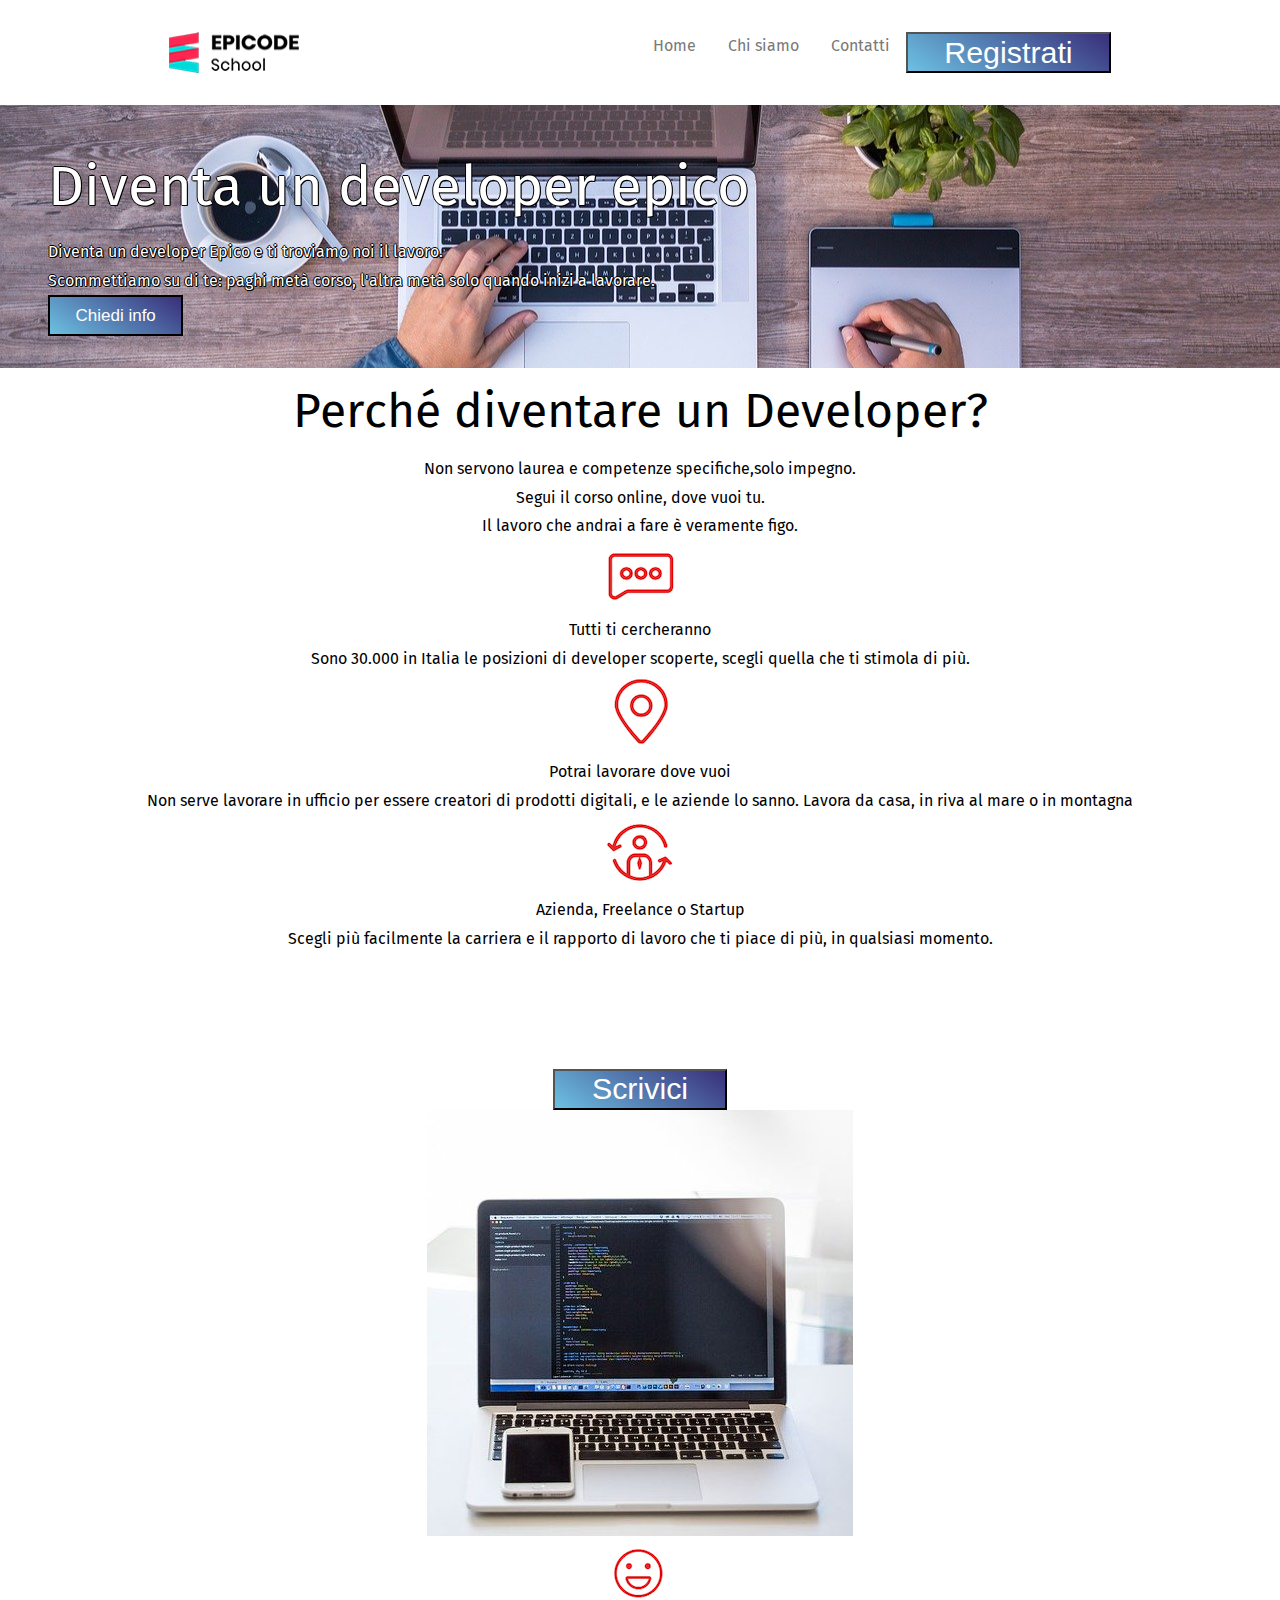
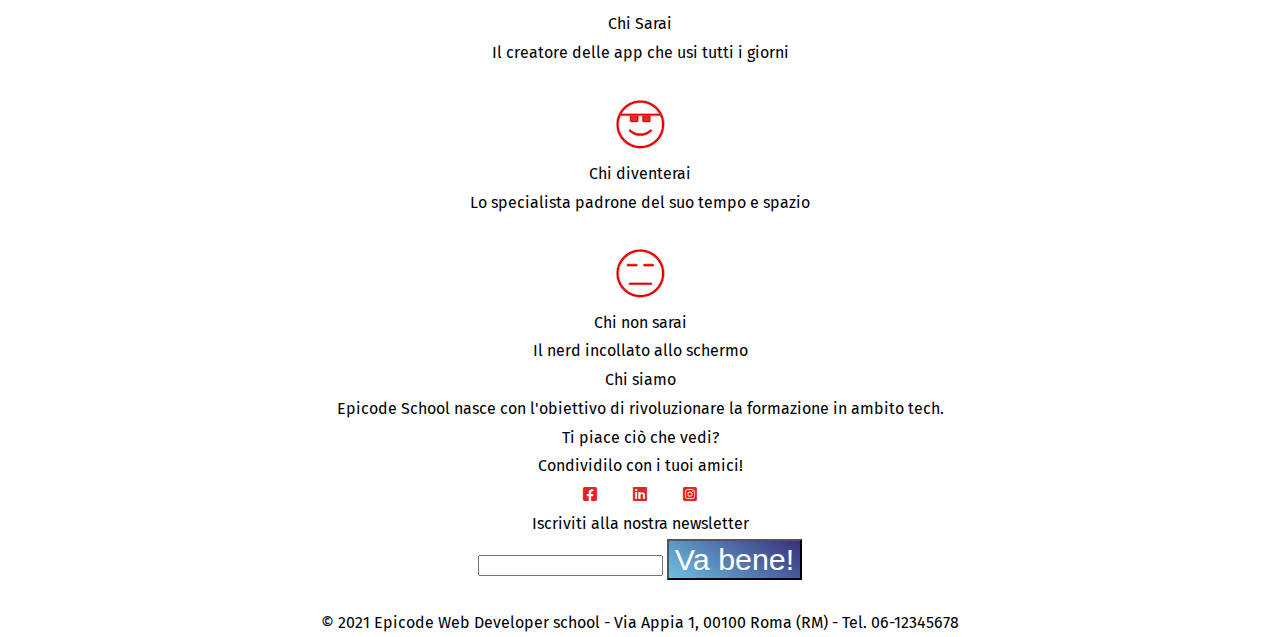
==== start/index.html @ 4c129738 "initial" ====
<!DOCTYPE html>
<html lang="it">
  <head>
    <meta charset="UTF-8" />
    <meta name="viewport" content="width=device-width,initial-scale=1" />
    <meta name="Epicode School: il punto di partenza per la tua professione di Developer" content="Epicode school" />
    <title>Epicode - Formazione Web Developer</title>
    <link rel="preconnect" href="https://fonts.googleapis.com" />
    <link rel="preconnect" href="https://fonts.gstatic.com" crossorigin />
    <link
      href="https://fonts.googleapis.com/css2?family=Fira+Sans:ital,wght@0,100;0,200;0,300;0,400;0,500;0,600;0,700;0,800;0,900;1,100;1,200;1,300;1,400;1,500;1,600;1,700;1,800;1,900&display=swap"
      rel="stylesheet"
    />
    <link rel="stylesheet" href="./assets/css/all.css" />
    <link rel="stylesheet" href="./assets/css/reset.css" />
    <link rel="stylesheet" href="./assets/css/stile.css" />
  </head>

  <body>
    <header>
      <div class="begin">
        <img src="./assets/images/logo.png" alt="logo epicode" />
        <nav>
          <ul>
            <li><a href="./index.html">Home</a></li>
            <li><a href="./chi-siamo.html">Chi siamo</a></li>
            <li><a href="./contatti.html">Contatti</a></li>
            <button ><a id="register"
              href="https://epicode.com/courses/epicode-landing-web-developer/?utm_source=googleads&utm_campaign=&utm_adgroup=&utm_term=&utm_campaign=SK+-+Performance+Max+-+NEW+EPICODE&utm_source=adwords&utm_medium=ppc&hsa_acc=1246633295&hsa_cam=16524306461&hsa_grp=&hsa_ad=&hsa_src=x&hsa_tgt=&hsa_kw=&hsa_mt=&hsa_net=adwords&hsa_ver=3&gclid=Cj0KCQjwyOuYBhCGARIsAIdGQROgi2lIScCIShtbRanUyKZ0-OOjKycpTyS-lQhyhlTIPQd6Vtw9FRYaAnTGEALw_wcB" target="_blank"
            >Registrati</a></button>
          </ul>
        </nav>
      </div>
      <div class="header">
        <h1>Diventa un developer epico</h1>
        <p>Diventa un developer Epico e ti troviamo noi il lavoro.</p>
         <p>Scommettiamo su di te: paghi metà corso, l'altra metà solo quando inizi a lavorare.</p>
        <button><a
          href="https://epicode.com/courses/epicode-landing-web-developer/?utm_source=googleads&utm_campaign=&utm_adgroup=&utm_term=&utm_campaign=SK+-+Performance+Max+-+NEW+EPICODE&utm_source=adwords&utm_medium=ppc&hsa_acc=1246633295&hsa_cam=16524306461&hsa_grp=&hsa_ad=&hsa_src=x&hsa_tgt=&hsa_kw=&hsa_mt=&hsa_net=adwords&hsa_ver=3&gclid=Cj0KCQjwyOuYBhCGARIsAIdGQROgi2lIScCIShtbRanUyKZ0-OOjKycpTyS-lQhyhlTIPQd6Vtw9FRYaAnTGEALw_wcB" target="_blank"
          >Chiedi info</a
        ></button>
      </div>
    </header>

    <main>
      <article>
        <div>
          <h2>Perché diventare un Developer?</h2>
          <p>Non servono laurea e competenze specifiche,solo impegno.</p>
          <p>Segui il corso online, dove vuoi tu.</p>
          <p>Il lavoro che andrai a fare è veramente figo.</p>
        </div>
        <div>
          <div>
            <img src="./assets/images/Schermata 2022-09-09 alle 12.32.10.png" alt="message dots">
            <h3>Tutti ti cercheranno</h3>
            <p>Sono 30.000 in Italia le posizioni di developer scoperte, scegli quella che ti stimola di più.</p>
          </div>
          <div>
            <img src="./assets/images/Schermata 2022-09-09 alle 12.32.23.png" alt="location">
            <h3>Potrai lavorare dove vuoi</h3>
            <p>Non serve lavorare in ufficio per essere creatori di prodotti digitali, e le aziende lo sanno. Lavora da casa, in riva al mare o in montagna</p>
          </div>
          <div>
            <img src="./assets/images/Schermata 2022-09-09 alle 12.32.36.png" alt="around you">
            <h3>Azienda, Freelance o Startup</h3>
            <p>Scegli più facilmente la carriera e il rapporto di lavoro che ti piace di più, in qualsiasi momento.</p>
          </div>
        </div>
      </article>

      <section>
        <h2>Ma chi è il Developer oggi?</h2>
        <p>Se non lo sai te lo diciamo noi: il futuro dei developer</p>
        <button><a href="mailto:info@epicode.school"">Scrivici</a></button>
      </section>

      <aside>
        <img src="./assets/images/notebook.jpg" alt="">
        <div>
          <img src="./assets/images/Schermata 2022-09-09 alle 12.43.30.png" alt="Emoj laugh">
          <h3>Chi Sarai</h3>
          <p>Il creatore delle app che usi tutti i giorni</p>
          <br>
          <img src="./assets/images/Schermata 2022-09-09 alle 12.44.01.png" alt="Emoj brilliant">
          <h3>Chi diventerai</h3>
          <p>Lo specialista padrone del suo tempo e spazio</p>
          <br>
          <img src="./assets/images/Schermata 2022-09-09 alle 12.44.11.png" alt="Emoj meh">
          <h3>Chi non sarai</h3>
          <p>Il nerd incollato allo schermo</p>
        </div>
      </aside>
    </main>

    <footer>
      <div>
      <h4>Chi siamo</h4>
      <p>Epicode School nasce con l'obiettivo di rivoluzionare la formazione in ambito tech.</p>
    </div>
    <div>
      <h3>Ti piace ciò che vedi?</h3>
      <p>Condividilo con i tuoi amici!</p> 
      <a href="https://www.facebook.com/epicodeitalia/"><i class="fa-brands fa-square-facebook"></i></a>
      <a href="https://www.instagram.com/epicode.italia/?hl=it"><i class="fa-brands fa-linkedin"></i></a>
      <a href="https://www.linkedin.com/authwall?trk=gf&trkInfo=AQEYp35WUXxDSwAAAYMh51-4sW0VZu8FM1loZiwRFevZ7qJ3Nk9V9eBcThc0zmlgV1oBH_Jjp6nytlYcYrziNIxhnPfQUFw3ySFM9LkC5GN9Ti4DO1RRBSn7gYkS_fYQsg7LQ6w=&original_referer=https://www.google.com/&sessionRedirect=https%3A%2F%2Fit.linkedin.com%2Fschool%2Fepicodeitalia%2F"><i class="fa-brands fa-square-instagram"></i></a>
    </div>
    <div>
      <h3>Iscriviti alla nostra newsletter</h3>
      <input type="email">
      <button type="submit">Va bene!</button>
    </div>
    <br>
    <address>
      &copy; 2021 Epicode Web Developer school - Via Appia 1, 00100 Roma (RM) - Tel. 06-12345678
    </address>
    </footer>
  </body>
</html>
---- start/assets/css/stile.css ----
/* IMPOSTAZIONI GENERALI */
body {

    color: #000;
    font-size: 1em;
    font-family: 'Fira Sans', sans-serif;
    line-height: 1.8;
    text-align: center;
    width: 100vw;
    height: 100vh;
}

button {
    font-size: 1.9rem;
    color: white;
    background: linear-gradient(35deg, #6cc1e2, #392f7a);
}

/* HEADER */
.begin {
    display: flex;
    flex-direction: row;
    justify-content: space-around;
    margin-bottom: 2em;

}

ul {
    list-style-type: none;
    display: flex;
    flex-direction: row;
}

ul a, a {
    text-decoration: none;
    color: white;
    padding: 1em;
}

ul a {
    color: rgb(121, 121, 121);
}

#register {
    color: white;
}


.header {
    color: white;
    text-align: left;
    background-image: url(../images/banner.jpg);
    background-position: 70%;
    background-size: cover;
    object-fit: cover;
    object-position: 100% 0;
    background-repeat: no-repeat;
    padding: 2em 3em;
    text-shadow: -1px 0 black, 0 1px black, 1px 0 black, 0 -1px black, 1px 1px black;
    margin-left: 0;
}

.header button {
    font-size: 17px;
    padding: 0.5em;
    border: 2px solid black;
}


header {
    margin-top: 2em;
}


h1 {
    font-size: 3.5rem
}

/* MAIN */
h2 {
    font-size: 3em;
}


section {
    color: #0c0633;
    color: white;
}

/* FOOTER */
i {
    color: #e42424;
}
/* RESPONSIVE */
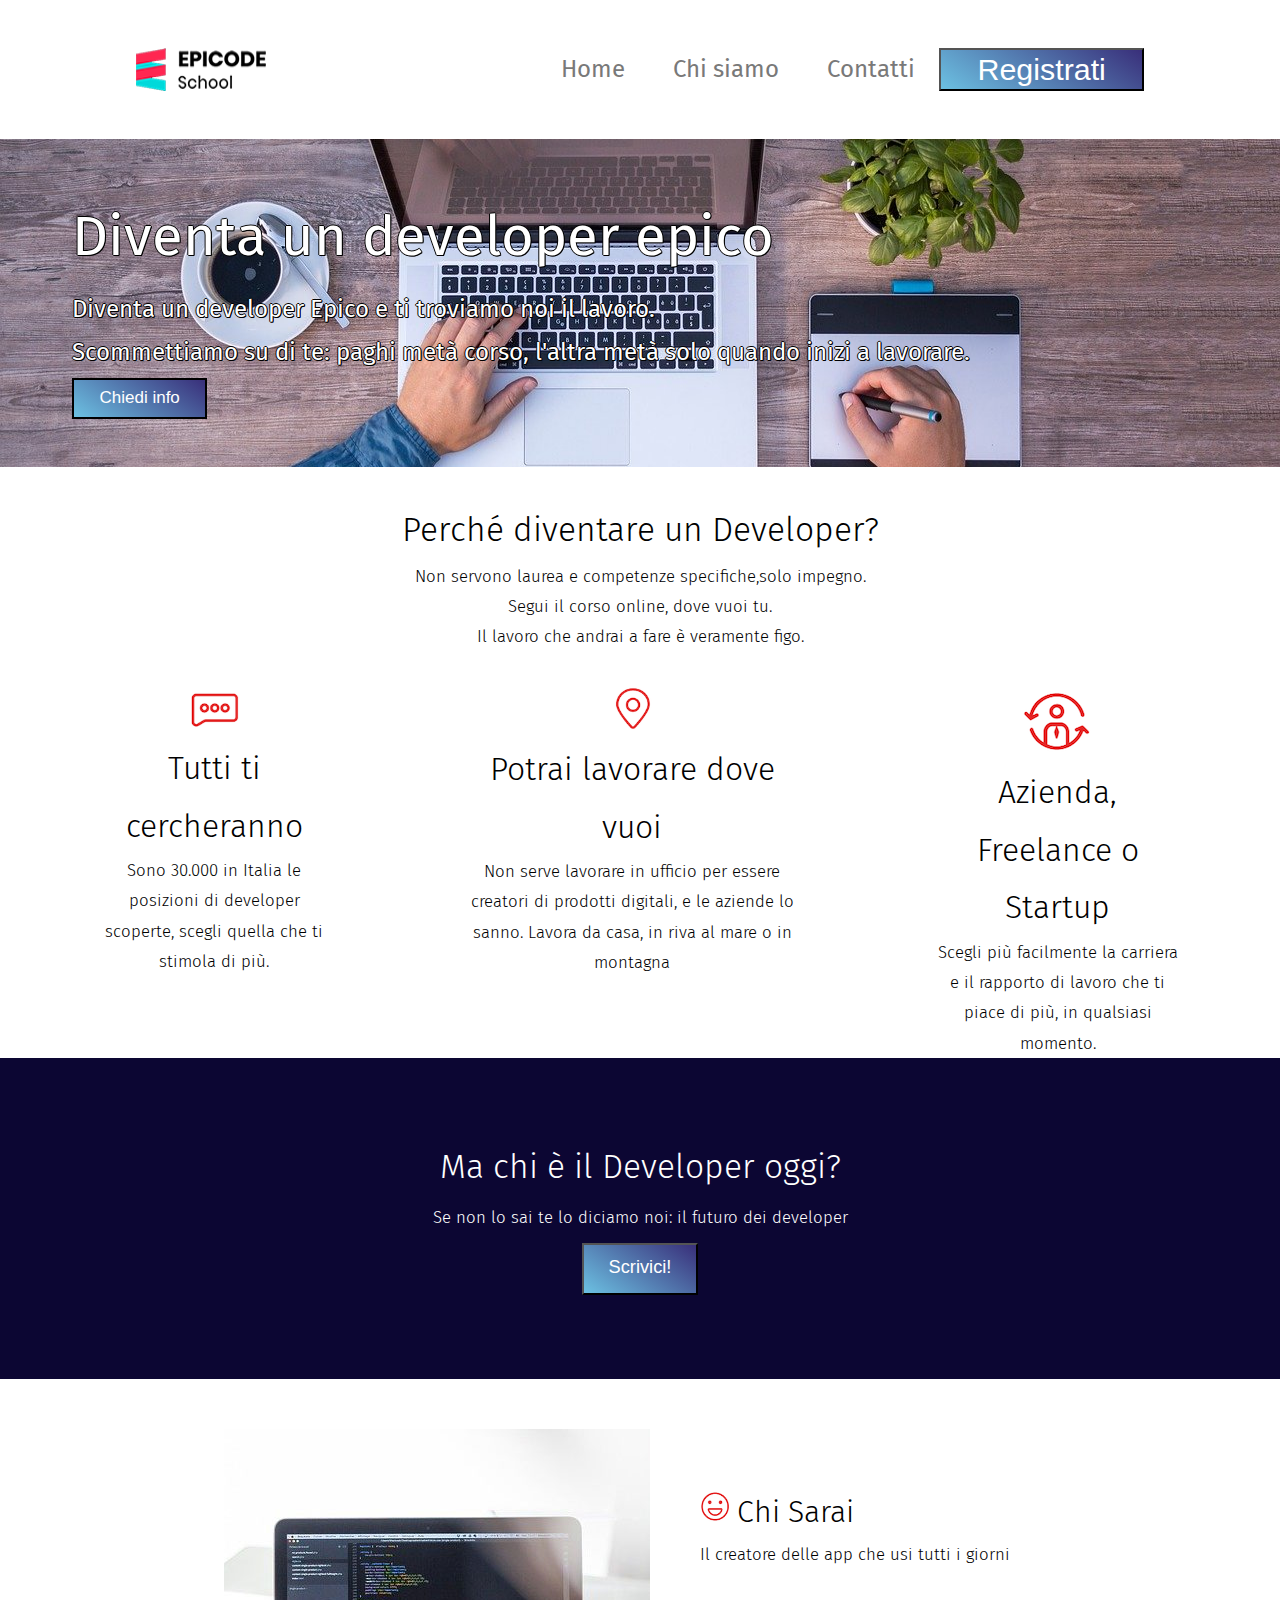
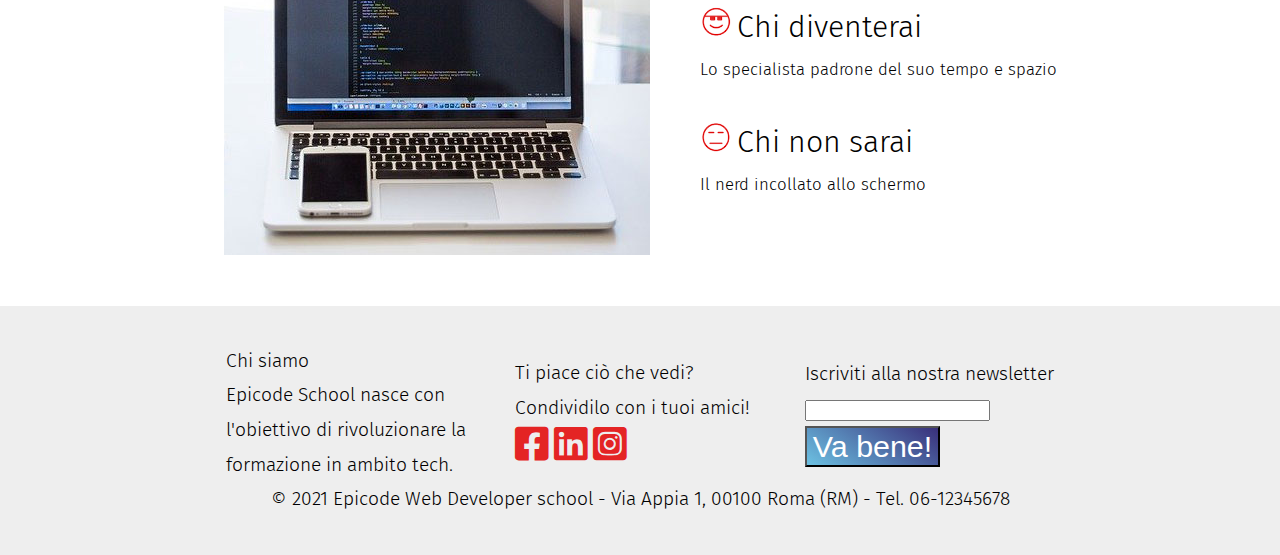
==== commit 4c3c2867: "1sheet" ====
--- a/start/index.html
+++ b/start/index.html
@@ -44,25 +44,25 @@
 
     <main>
       <article>
-        <div>
+        <div class="sezione_2">
           <h2>Perché diventare un Developer?</h2>
           <p>Non servono laurea e competenze specifiche,solo impegno.</p>
           <p>Segui il corso online, dove vuoi tu.</p>
           <p>Il lavoro che andrai a fare è veramente figo.</p>
         </div>
-        <div>
+        <div class="sezione_3">
           <div>
-            <img src="./assets/images/Schermata 2022-09-09 alle 12.32.10.png" alt="message dots">
+            <img id="chat" src="./assets/images/Schermata 2022-09-09 alle 12.32.10.png" alt="message dots">
             <h3>Tutti ti cercheranno</h3>
             <p>Sono 30.000 in Italia le posizioni di developer scoperte, scegli quella che ti stimola di più.</p>
           </div>
           <div>
-            <img src="./assets/images/Schermata 2022-09-09 alle 12.32.23.png" alt="location">
+            <img id="location" src="./assets/images/Schermata 2022-09-09 alle 12.32.23.png" alt="location">
             <h3>Potrai lavorare dove vuoi</h3>
             <p>Non serve lavorare in ufficio per essere creatori di prodotti digitali, e le aziende lo sanno. Lavora da casa, in riva al mare o in montagna</p>
           </div>
           <div>
-            <img src="./assets/images/Schermata 2022-09-09 alle 12.32.36.png" alt="around you">
+            <img class="img_init" src="./assets/images/Schermata 2022-09-09 alle 12.32.36.png" alt="around you">
             <h3>Azienda, Freelance o Startup</h3>
             <p>Scegli più facilmente la carriera e il rapporto di lavoro che ti piace di più, in qualsiasi momento.</p>
           </div>
@@ -72,12 +72,12 @@
       <section>
         <h2>Ma chi è il Developer oggi?</h2>
         <p>Se non lo sai te lo diciamo noi: il futuro dei developer</p>
-        <button><a href="mailto:info@epicode.school"">Scrivici</a></button>
+        <button><a href="mailto:info@epicode.school"">Scrivici!</a></button>
       </section>
 
       <aside>
-        <img src="./assets/images/notebook.jpg" alt="">
-        <div>
+        <img id="pc" src="./assets/images/notebook.jpg" alt="">
+        <div id="lista">
           <img src="./assets/images/Schermata 2022-09-09 alle 12.43.30.png" alt="Emoj laugh">
           <h3>Chi Sarai</h3>
           <p>Il creatore delle app che usi tutti i giorni</p>
@@ -94,11 +94,12 @@
     </main>
 
     <footer>
+      <div id="footer">
       <div>
       <h4>Chi siamo</h4>
       <p>Epicode School nasce con l'obiettivo di rivoluzionare la formazione in ambito tech.</p>
     </div>
-    <div>
+    <div id="icon">
       <h3>Ti piace ciò che vedi?</h3>
       <p>Condividilo con i tuoi amici!</p> 
       <a href="https://www.facebook.com/epicodeitalia/"><i class="fa-brands fa-square-facebook"></i></a>
@@ -110,7 +111,7 @@
       <input type="email">
       <button type="submit">Va bene!</button>
     </div>
-    <br>
+  </div>
     <address>
       &copy; 2021 Epicode Web Developer school - Via Appia 1, 00100 Roma (RM) - Tel. 06-12345678
     </address>
--- a/start/assets/css/stile.css
+++ b/start/assets/css/stile.css
@@ -2,7 +2,7 @@
 body {
 
     color: #000;
-    font-size: 1em;
+    font-size: 1.5rem;
     font-family: 'Fira Sans', sans-serif;
     line-height: 1.8;
     text-align: center;
@@ -77,18 +77,101 @@
 }
 
 /* MAIN */
+
+main {
+    font-size: 0.7em;
+    font-weight: 300;
+}
 h2 {
-    font-size: 3em;
+    font-size: 2em;
+    font-weight: 300;
 }
 
+.sezione_2 {
+    padding: 2em;
+}
+.sezione_3 {
+    display: flex;
+    flex-direction: row;
+    justify-content: center;
+    margin: 0 2em;
+}
+#chat {
+    width: 30%;
+}
+#location {
+    width: 13%;
+}
+#img_init {
+    width: 21%;
+}
+.sezione_3 h3 {
+    font-size: 1.9em;
+}
+.sezione_3 div {
+    padding: 0 4em;
+}
+section {
+    background-color: #0c0633;
+    color: white;
+    padding: 5em;
+    line-height: 3em;
+}
 
-section {
-    color: #0c0633;
-    color: white;
+section a {
+    font-size: 60%;
+}
+
+section button {
+    padding-bottom: 0.4em;
+}
+
+aside {
+    display: flex;
+    flex-direction: row;
+    justify-content: center;
+    text-align: left;
+    margin: 3em 4em;
+    gap: 50px;
+}
+
+aside h3 {
+    display: inline;
+    display: content;
+    font-size: 1.8em;
+}
+
+aside div img {
+    width: 9%;
+}
+aside div {
+    align-self: center;
 }
 
 /* FOOTER */
+
+footer {
+    font-size: 0.8em;
+    font-weight: 300;
+    background-color: rgb(238, 238, 238);
+    padding: 2em 4em;
+}
+#footer {
+    display: flex;
+    flex-direction: row;
+    justify-content: center;
+    align-items: center;
+    text-align: left;
+    gap: 40px;
+}
+#footer div {
+    width: 13em;
+}
 i {
     color: #e42424;
+    font-size: 2em;
+}
+#icon a {
+    padding: 0;
 }
 /* RESPONSIVE */
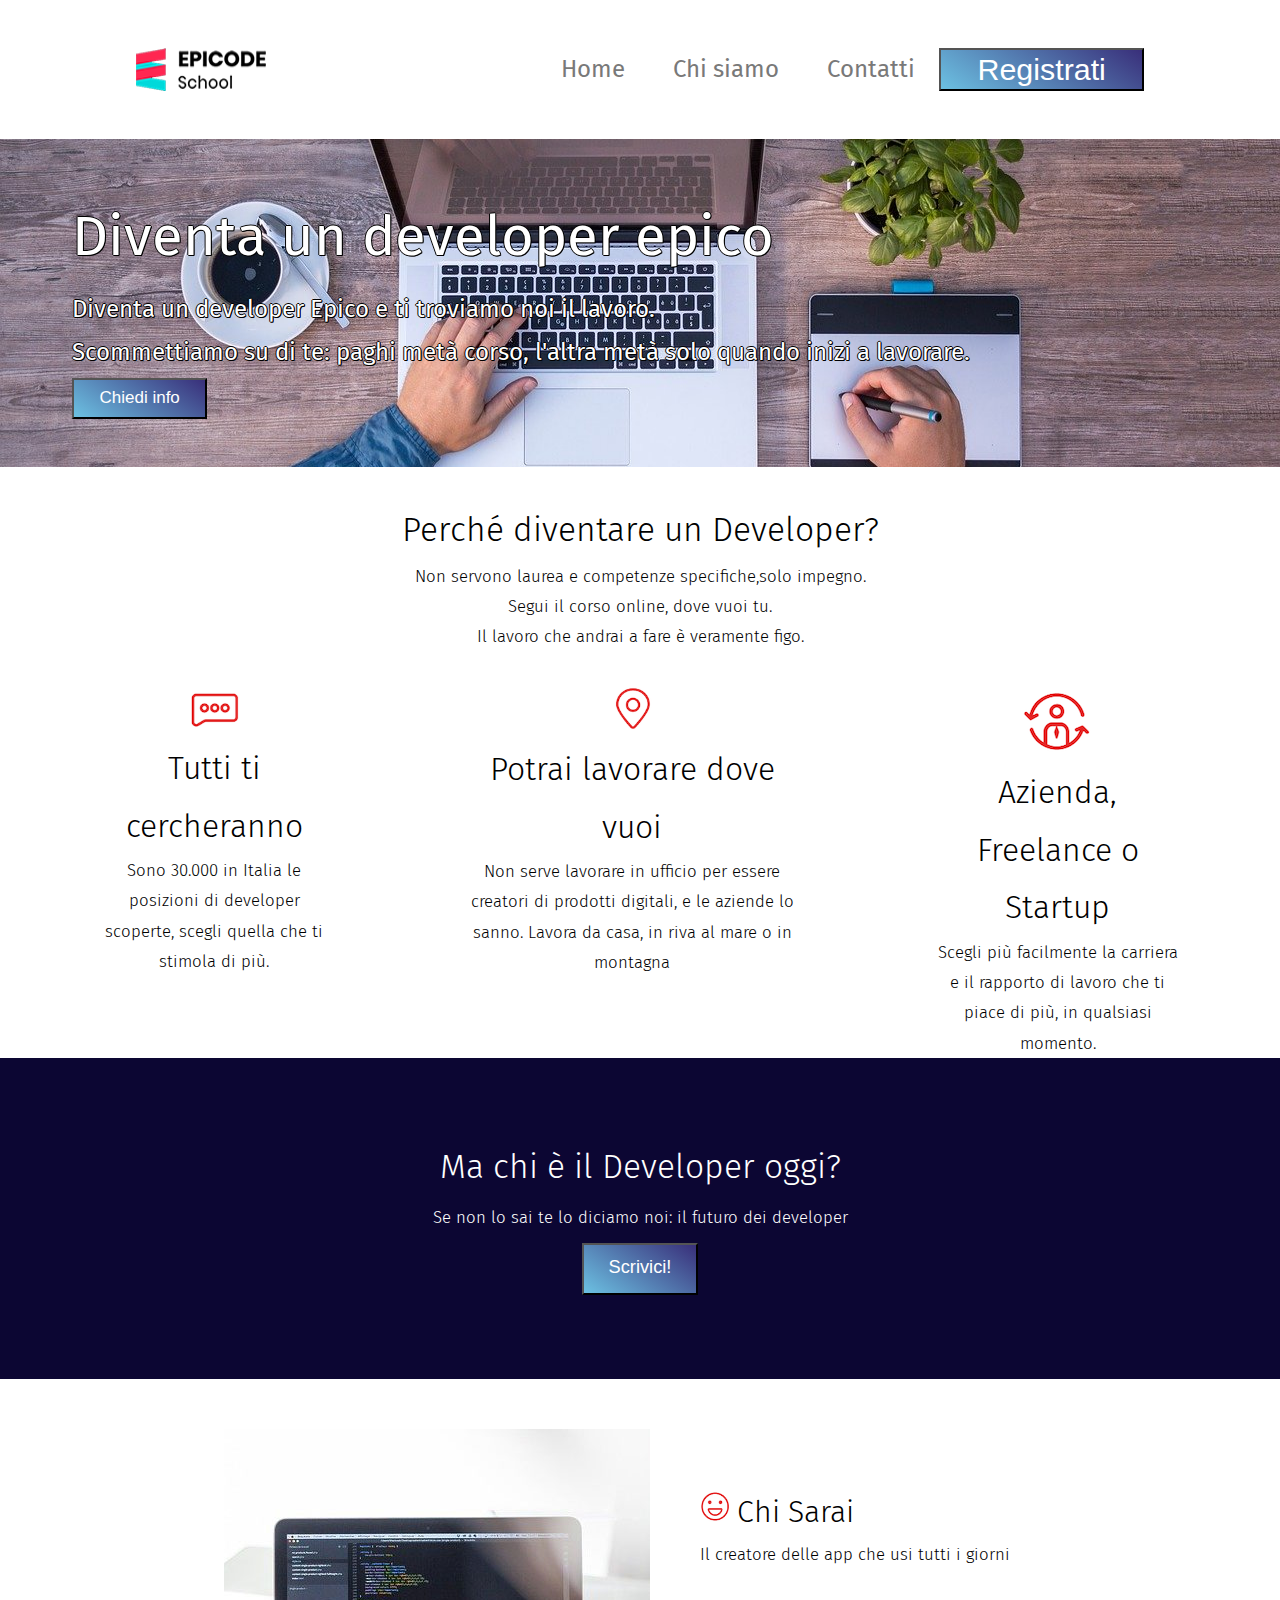
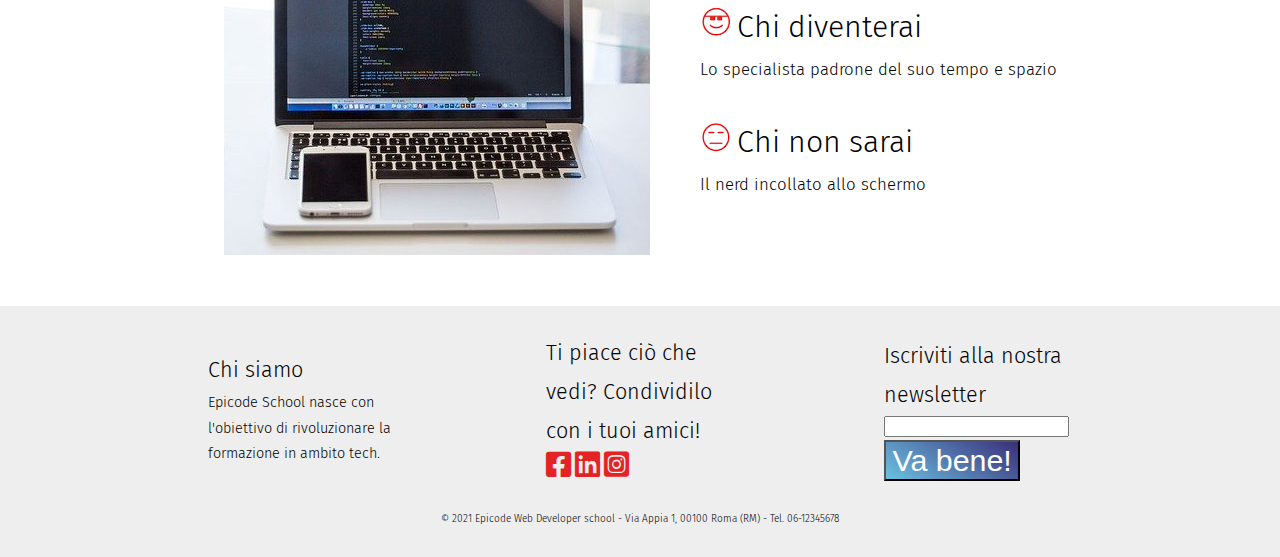
==== commit 273241f9: "animation" ====
--- a/start/index.html
+++ b/start/index.html
@@ -100,8 +100,8 @@
       <p>Epicode School nasce con l'obiettivo di rivoluzionare la formazione in ambito tech.</p>
     </div>
     <div id="icon">
-      <h3>Ti piace ciò che vedi?</h3>
-      <p>Condividilo con i tuoi amici!</p> 
+      <h3>Ti piace ciò che vedi?
+      <span>Condividilo con i tuoi amici!</span></h3>
       <a href="https://www.facebook.com/epicodeitalia/"><i class="fa-brands fa-square-facebook"></i></a>
       <a href="https://www.instagram.com/epicode.italia/?hl=it"><i class="fa-brands fa-linkedin"></i></a>
       <a href="https://www.linkedin.com/authwall?trk=gf&trkInfo=AQEYp35WUXxDSwAAAYMh51-4sW0VZu8FM1loZiwRFevZ7qJ3Nk9V9eBcThc0zmlgV1oBH_Jjp6nytlYcYrziNIxhnPfQUFw3ySFM9LkC5GN9Ti4DO1RRBSn7gYkS_fYQsg7LQ6w=&original_referer=https://www.google.com/&sessionRedirect=https%3A%2F%2Fit.linkedin.com%2Fschool%2Fepicodeitalia%2F"><i class="fa-brands fa-square-instagram"></i></a>
@@ -112,6 +112,7 @@
       <button type="submit">Va bene!</button>
     </div>
   </div>
+  <br>
     <address>
       &copy; 2021 Epicode Web Developer school - Via Appia 1, 00100 Roma (RM) - Tel. 06-12345678
     </address>
--- a/start/assets/css/stile.css
+++ b/start/assets/css/stile.css
@@ -1,4 +1,7 @@
 /* IMPOSTAZIONI GENERALI */
+
+/* ho inserito delle immagini al posto di alcune icone in quanto le stesse sono a pagamento su awesomefont */
+
 body {
 
     color: #000;
@@ -63,9 +66,28 @@
 .header button {
     font-size: 17px;
     padding: 0.5em;
-    border: 2px solid black;
-}
-
+}
+
+.header button:hover {
+    animation-name: shadow;
+    animation-duration: 2s;
+    animation-iteration-count: 1;
+}
+
+@keyframes shadow {
+  from {
+        box-shadow: black 2px 2px 12px 2px;
+    }
+    40% {
+        box-shadow: black 6px 6px 18px 6px;
+    }
+    70% {
+        box-shadow: black 2px 2px 12px 2px;
+    }
+   100% {
+        box-shadow: none;
+    }
+}
 
 header {
     margin-top: 2em;
@@ -151,18 +173,21 @@
 /* FOOTER */
 
 footer {
-    font-size: 0.8em;
+    font-size: 0.6em;
     font-weight: 300;
     background-color: rgb(238, 238, 238);
     padding: 2em 4em;
 }
+
+footer h3, footer h4, #icon p {
+    font-size: 1.5em;
+}
 #footer {
     display: flex;
     flex-direction: row;
-    justify-content: center;
+    justify-content: space-evenly;
     align-items: center;
     text-align: left;
-    gap: 40px;
 }
 #footer div {
     width: 13em;
@@ -174,4 +199,8 @@
 #icon a {
     padding: 0;
 }
+
+address {
+    font-size: 0.7em;
+}
 /* RESPONSIVE */
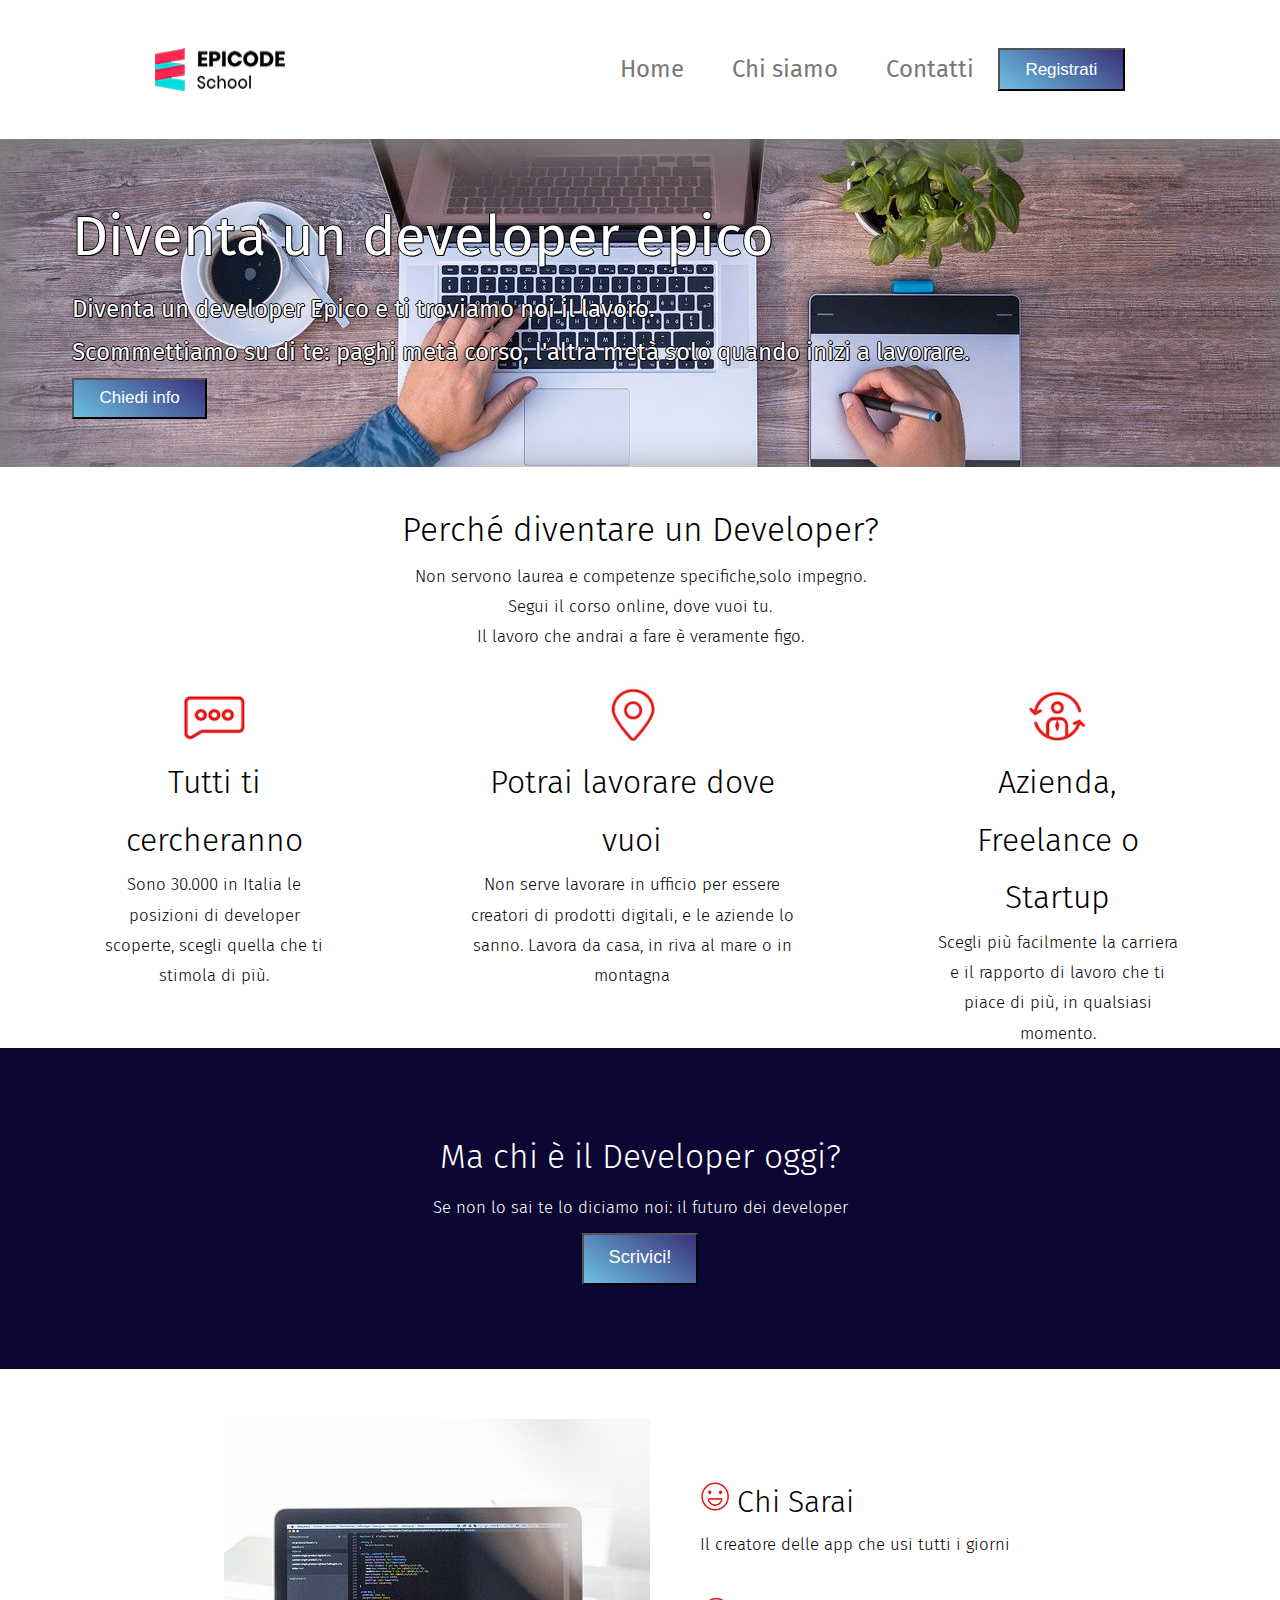
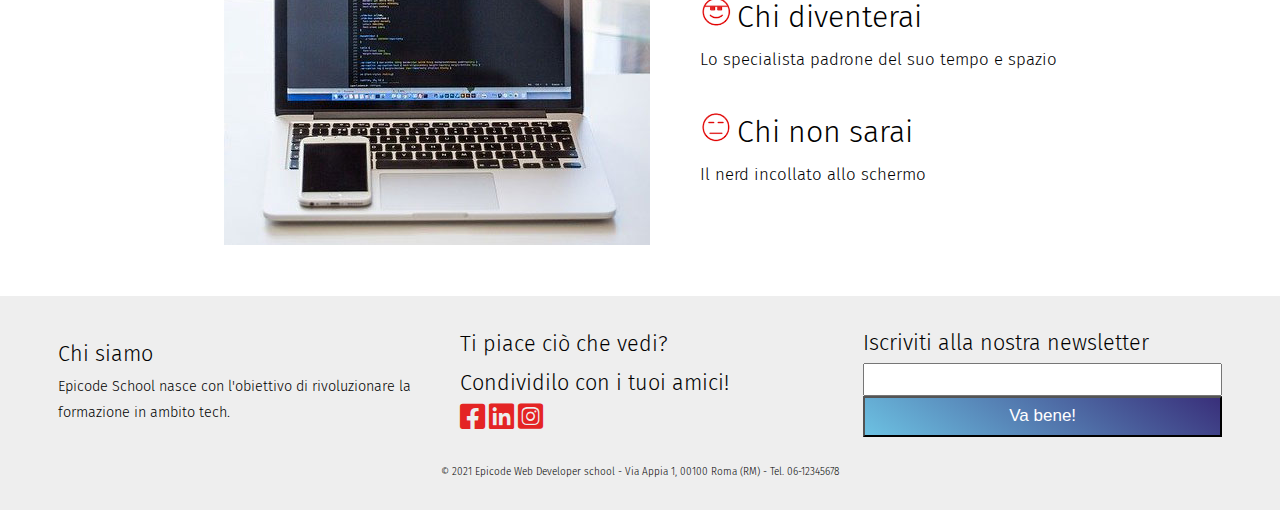
==== commit e7a3abe2: "complete_1sheet" ====
--- a/start/index.html
+++ b/start/index.html
@@ -52,17 +52,17 @@
         </div>
         <div class="sezione_3">
           <div>
-            <img id="chat" src="./assets/images/Schermata 2022-09-09 alle 12.32.10.png" alt="message dots">
+            <img id="chat" src="./assets/images/chat.png" alt="message dots">
             <h3>Tutti ti cercheranno</h3>
             <p>Sono 30.000 in Italia le posizioni di developer scoperte, scegli quella che ti stimola di più.</p>
           </div>
           <div>
-            <img id="location" src="./assets/images/Schermata 2022-09-09 alle 12.32.23.png" alt="location">
+            <img id="location" src="./assets/images/location.png" alt="location">
             <h3>Potrai lavorare dove vuoi</h3>
             <p>Non serve lavorare in ufficio per essere creatori di prodotti digitali, e le aziende lo sanno. Lavora da casa, in riva al mare o in montagna</p>
           </div>
           <div>
-            <img class="img_init" src="./assets/images/Schermata 2022-09-09 alle 12.32.36.png" alt="around you">
+            <img class="img_init" src="./assets/images/user.png" alt="around you">
             <h3>Azienda, Freelance o Startup</h3>
             <p>Scegli più facilmente la carriera e il rapporto di lavoro che ti piace di più, in qualsiasi momento.</p>
           </div>
@@ -78,15 +78,15 @@
       <aside>
         <img id="pc" src="./assets/images/notebook.jpg" alt="">
         <div id="lista">
-          <img src="./assets/images/Schermata 2022-09-09 alle 12.43.30.png" alt="Emoj laugh">
+          <img src="./assets/images/laugh.png" alt="Emoj laugh">
           <h3>Chi Sarai</h3>
           <p>Il creatore delle app che usi tutti i giorni</p>
           <br>
-          <img src="./assets/images/Schermata 2022-09-09 alle 12.44.01.png" alt="Emoj brilliant">
+          <img src="./assets/images/brilliant.png" alt="Emoj brilliant">
           <h3>Chi diventerai</h3>
           <p>Lo specialista padrone del suo tempo e spazio</p>
           <br>
-          <img src="./assets/images/Schermata 2022-09-09 alle 12.44.11.png" alt="Emoj meh">
+          <img src="./assets/images/meh.png" alt="Emoj meh">
           <h3>Chi non sarai</h3>
           <p>Il nerd incollato allo schermo</p>
         </div>
@@ -100,16 +100,16 @@
       <p>Epicode School nasce con l'obiettivo di rivoluzionare la formazione in ambito tech.</p>
     </div>
     <div id="icon">
-      <h3>Ti piace ciò che vedi?
-      <span>Condividilo con i tuoi amici!</span></h3>
+      <h3>Ti piace ciò che vedi?</h3>
+      <p>Condividilo con i tuoi amici!</p> 
       <a href="https://www.facebook.com/epicodeitalia/"><i class="fa-brands fa-square-facebook"></i></a>
       <a href="https://www.instagram.com/epicode.italia/?hl=it"><i class="fa-brands fa-linkedin"></i></a>
       <a href="https://www.linkedin.com/authwall?trk=gf&trkInfo=AQEYp35WUXxDSwAAAYMh51-4sW0VZu8FM1loZiwRFevZ7qJ3Nk9V9eBcThc0zmlgV1oBH_Jjp6nytlYcYrziNIxhnPfQUFw3ySFM9LkC5GN9Ti4DO1RRBSn7gYkS_fYQsg7LQ6w=&original_referer=https://www.google.com/&sessionRedirect=https%3A%2F%2Fit.linkedin.com%2Fschool%2Fepicodeitalia%2F"><i class="fa-brands fa-square-instagram"></i></a>
     </div>
-    <div>
+    <div id="reg">
       <h3>Iscriviti alla nostra newsletter</h3>
       <input type="email">
-      <button type="submit">Va bene!</button>
+      <button class="btn_white" type="submit">Va bene!</button>
     </div>
   </div>
   <br>
--- a/start/assets/css/stile.css
+++ b/start/assets/css/stile.css
@@ -27,6 +27,7 @@
     margin-bottom: 2em;
 
 }
+
 
 ul {
     list-style-type: none;
@@ -61,9 +62,10 @@
     padding: 2em 3em;
     text-shadow: -1px 0 black, 0 1px black, 1px 0 black, 0 -1px black, 1px 1px black;
     margin-left: 0;
-}
-
-.header button {
+    box-shadow: 10px 10px 40px gray inset;
+}
+
+.header button, .begin button, .btn_white {
     font-size: 17px;
     padding: 0.5em;
 }
@@ -118,15 +120,7 @@
     justify-content: center;
     margin: 0 2em;
 }
-#chat {
-    width: 30%;
-}
-#location {
-    width: 13%;
-}
-#img_init {
-    width: 21%;
-}
+
 .sezione_3 h3 {
     font-size: 1.9em;
 }
@@ -185,12 +179,22 @@
 #footer {
     display: flex;
     flex-direction: row;
-    justify-content: space-evenly;
+    justify-content: center;
     align-items: center;
     text-align: left;
-}
+    gap: 3em;
+}
+
 #footer div {
-    width: 13em;
+    width: 25em;
+}
+
+#reg input, #reg button {
+    width: -webkit-fill-available;
+}
+
+#reg input {
+    height: 2em;
 }
 i {
     color: #e42424;
@@ -200,6 +204,7 @@
     padding: 0;
 }
 
+
 address {
     font-size: 0.7em;
 }
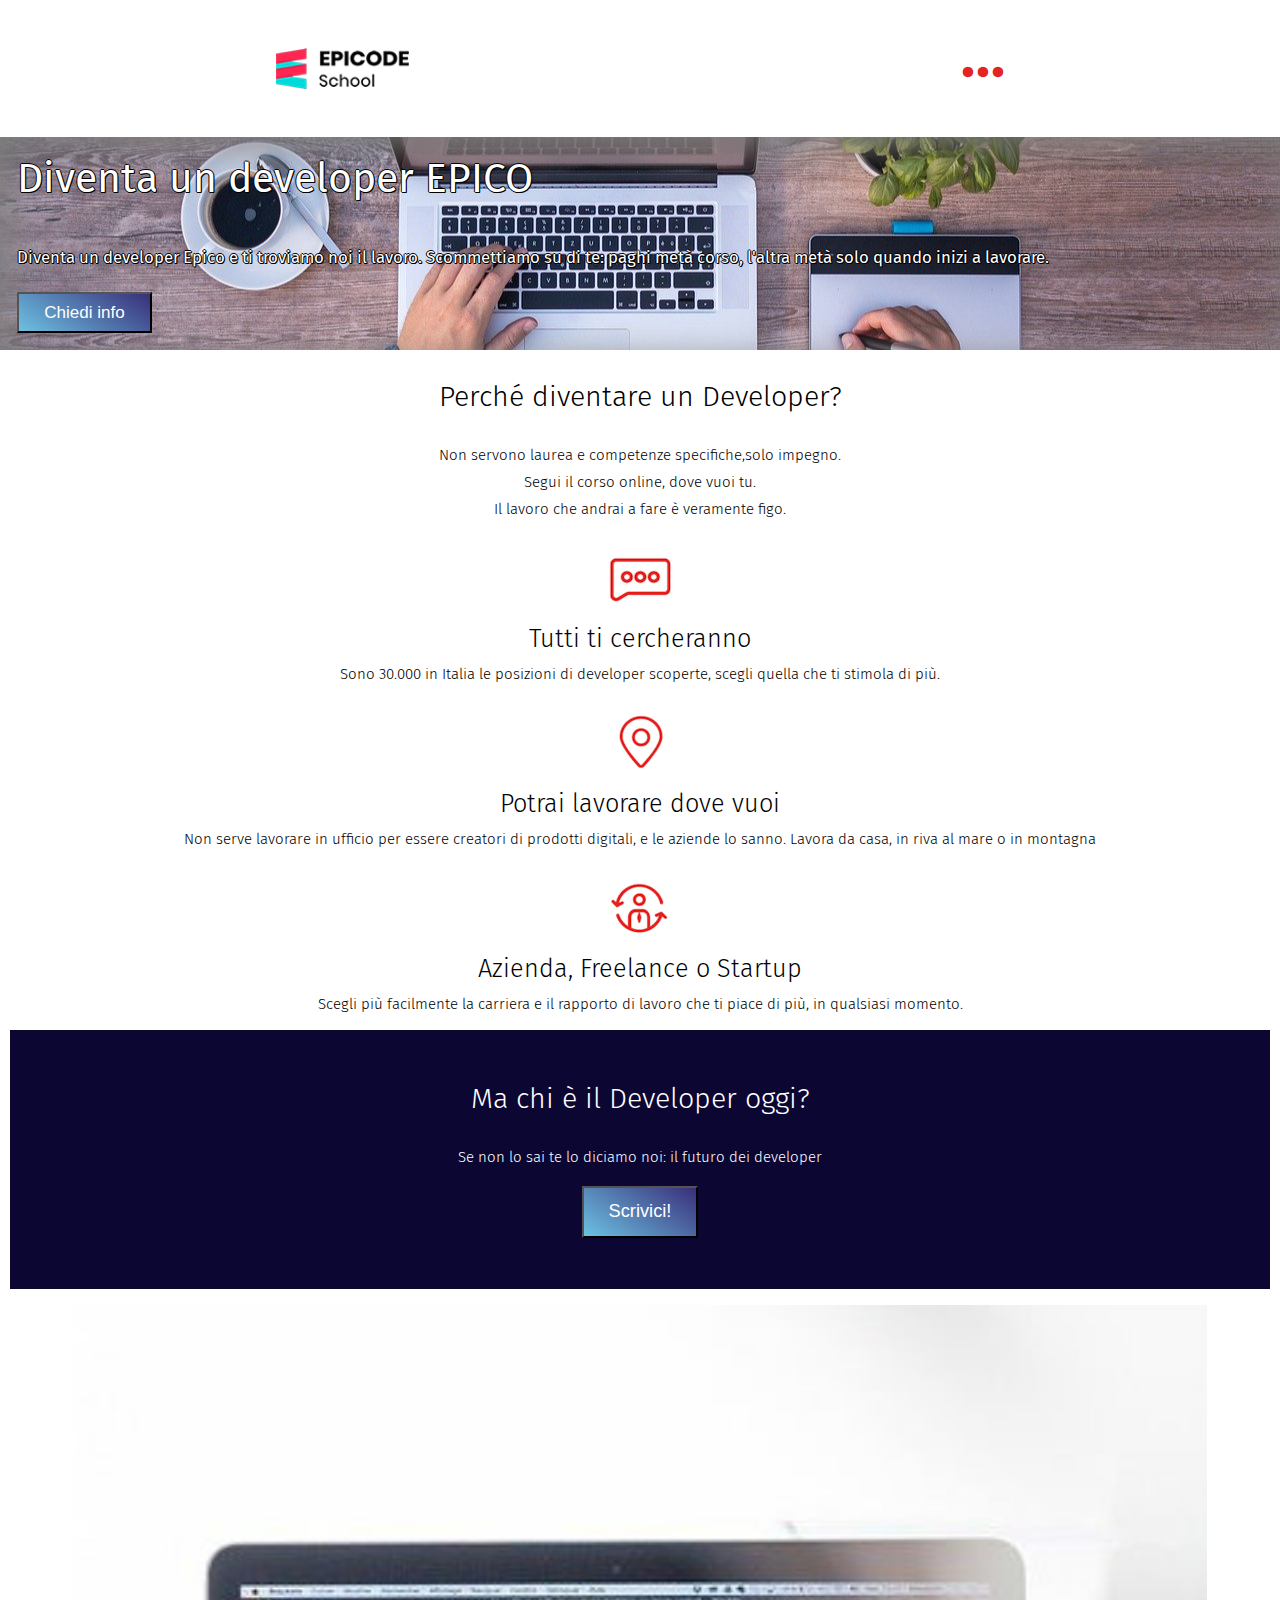
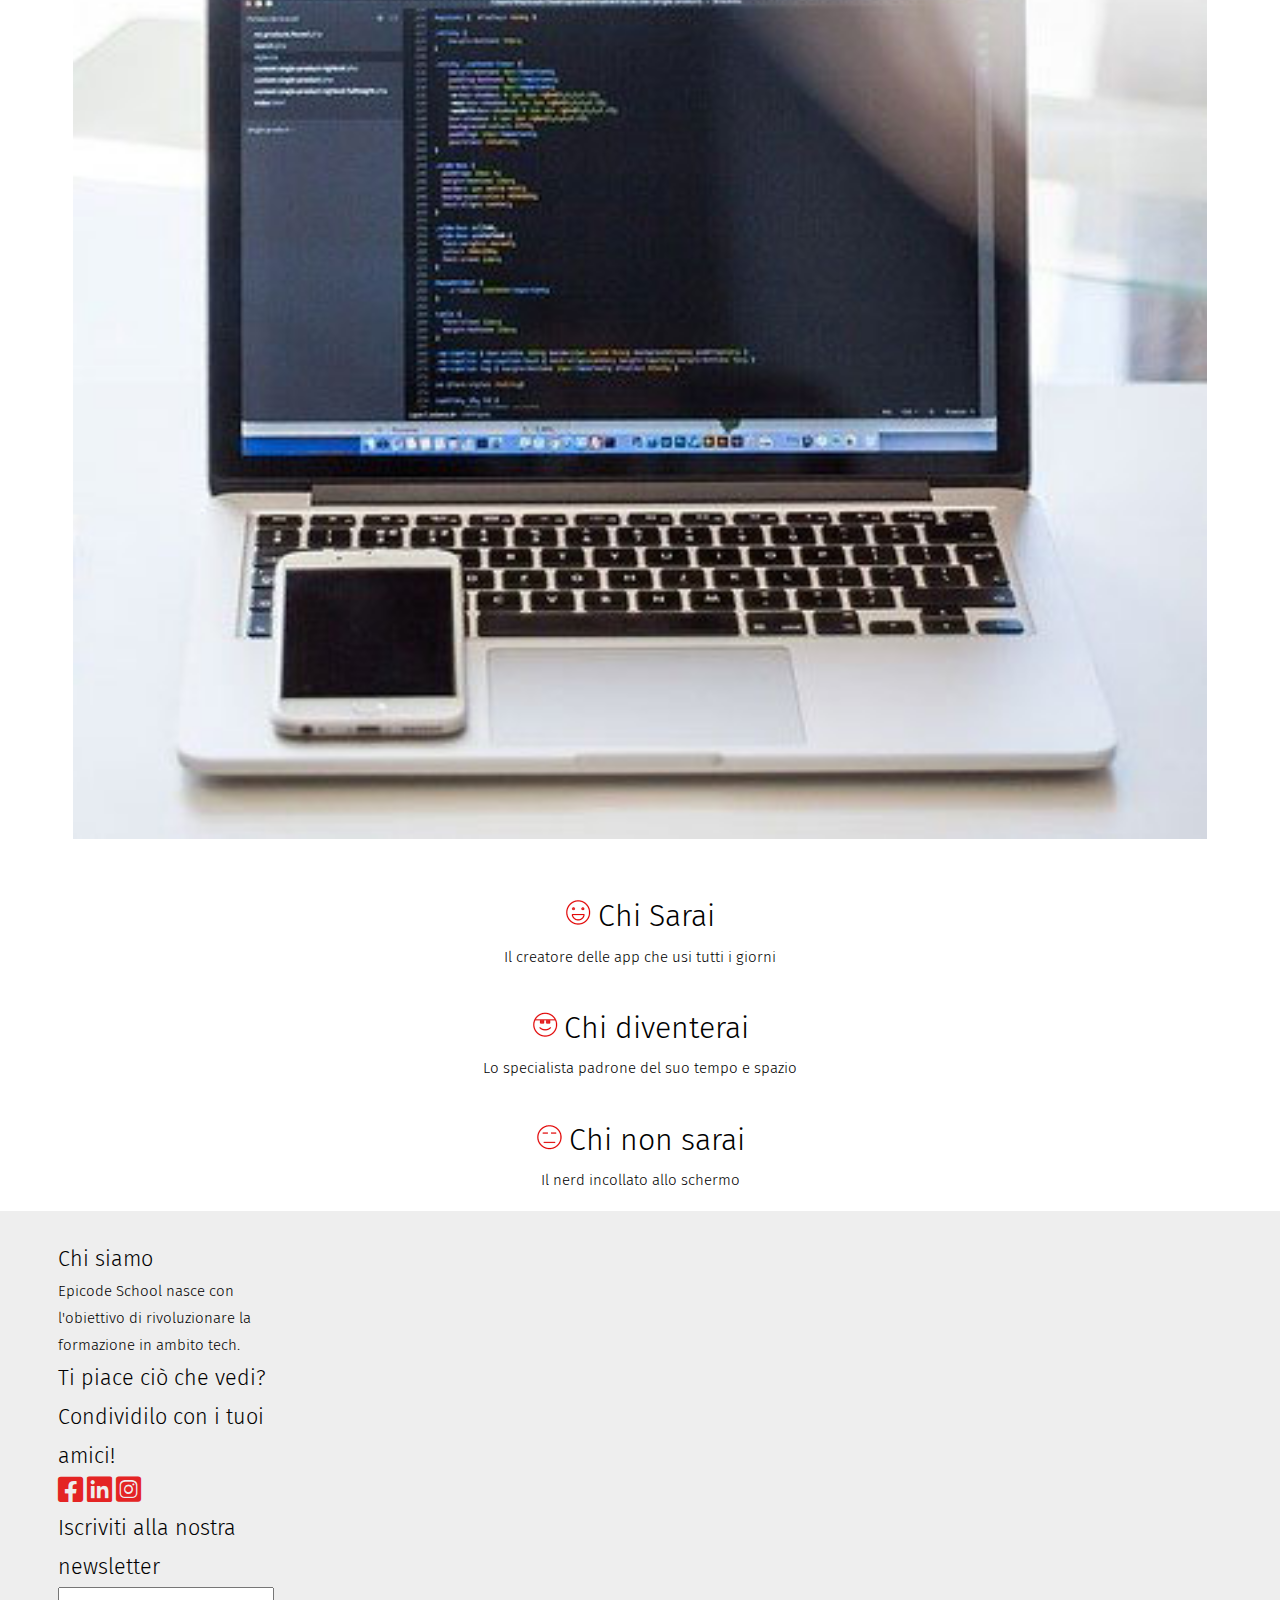
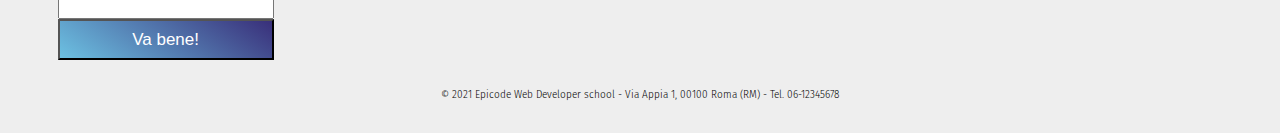
==== commit c6155990: "media_320" ====
--- a/start/index.html
+++ b/start/index.html
@@ -15,26 +15,29 @@
     <link rel="stylesheet" href="./assets/css/reset.css" />
     <link rel="stylesheet" href="./assets/css/stile.css" />
   </head>
+  
+  <!-- per farlo venire identico ho inserito delle immagini al posto di alcune icone che non potevo prendere su awesomefont -->
 
   <body>
     <header>
       <div class="begin">
         <img src="./assets/images/logo.png" alt="logo epicode" />
         <nav>
+          <i class="fa-solid fa-ellipsis"></i>
           <ul>
             <li><a href="./index.html">Home</a></li>
             <li><a href="./chi-siamo.html">Chi siamo</a></li>
             <li><a href="./contatti.html">Contatti</a></li>
-            <button ><a id="register"
+            <li><button ><a id="register"
               href="https://epicode.com/courses/epicode-landing-web-developer/?utm_source=googleads&utm_campaign=&utm_adgroup=&utm_term=&utm_campaign=SK+-+Performance+Max+-+NEW+EPICODE&utm_source=adwords&utm_medium=ppc&hsa_acc=1246633295&hsa_cam=16524306461&hsa_grp=&hsa_ad=&hsa_src=x&hsa_tgt=&hsa_kw=&hsa_mt=&hsa_net=adwords&hsa_ver=3&gclid=Cj0KCQjwyOuYBhCGARIsAIdGQROgi2lIScCIShtbRanUyKZ0-OOjKycpTyS-lQhyhlTIPQd6Vtw9FRYaAnTGEALw_wcB" target="_blank"
-            >Registrati</a></button>
+            >Registrati</a></button></li>
           </ul>
         </nav>
       </div>
       <div class="header">
-        <h1>Diventa un developer epico</h1>
-        <p>Diventa un developer Epico e ti troviamo noi il lavoro.</p>
-         <p>Scommettiamo su di te: paghi metà corso, l'altra metà solo quando inizi a lavorare.</p>
+        <h1>Diventa un developer EPICO</h1>
+        <p>Diventa un developer Epico e ti troviamo noi il lavoro.
+         Scommettiamo su di te: paghi metà corso, l'altra metà solo quando inizi a lavorare.</p>
         <button><a
           href="https://epicode.com/courses/epicode-landing-web-developer/?utm_source=googleads&utm_campaign=&utm_adgroup=&utm_term=&utm_campaign=SK+-+Performance+Max+-+NEW+EPICODE&utm_source=adwords&utm_medium=ppc&hsa_acc=1246633295&hsa_cam=16524306461&hsa_grp=&hsa_ad=&hsa_src=x&hsa_tgt=&hsa_kw=&hsa_mt=&hsa_net=adwords&hsa_ver=3&gclid=Cj0KCQjwyOuYBhCGARIsAIdGQROgi2lIScCIShtbRanUyKZ0-OOjKycpTyS-lQhyhlTIPQd6Vtw9FRYaAnTGEALw_wcB" target="_blank"
           >Chiedi info</a
--- a/start/assets/css/stile.css
+++ b/start/assets/css/stile.css
@@ -1,6 +1,4 @@
 /* IMPOSTAZIONI GENERALI */
-
-/* ho inserito delle immagini al posto di alcune icone in quanto le stesse sono a pagamento su awesomefont */
 
 body {
 
@@ -119,6 +117,7 @@
     flex-direction: row;
     justify-content: center;
     margin: 0 2em;
+    margin-bottom: 4em;
 }
 
 .sezione_3 h3 {
@@ -209,3 +208,98 @@
     font-size: 0.7em;
 }
 /* RESPONSIVE */
+
+@media screen and (min-width: 320px) {
+ 
+    .begin {
+        height: 1.7em;
+    }
+    nav i{
+        position: relative;
+    }
+    nav i:hover {
+        cursor: pointer;
+    }
+    nav ul{
+        position: absolute;
+        display: block;
+        top: 8%;
+        background-color: white;
+        font-size: medium;
+        right: 0;
+        border: 1px solid #e42424;
+        border-bottom: none;
+        visibility: hidden;
+    }
+    nav ul li {
+        width: 200px;
+        border-bottom: 1px solid gray;
+    }
+    nav:hover ul {
+        visibility: visible;
+    }
+
+    .sezione_3 {
+        flex-direction: column;
+    }
+    aside {
+        flex-direction: column;
+    }
+    #footer {
+        flex-direction: column;
+        width: 20%;
+    }
+    h1, h2 {
+        font-size: 1.7em;
+        line-height: normal;
+        margin-bottom: 1em;
+     
+    }
+
+    .header, .sezione_2, .sezione_3 div {
+        padding: 0.7em 0.7em;
+    }
+    
+    .header p {
+        font-size: 0.7em;
+        line-height: 1.7em;
+        padding-bottom: 1em;
+    }
+
+    .sezione_3 {
+        margin: 0;
+    }
+    main {
+        margin: 1em 0.6em;
+    }
+    .sezione_3 h3, h4 {
+        font-size: 1.5em;
+    }
+    p {
+        font-size: 15px;
+    }
+    section {
+        padding: 3em 1em;
+        line-height: 1.6em;
+    }
+    section p {
+        margin-bottom: 1em;
+    }
+    aside {
+        margin: 0;
+        text-align: center;
+    }
+    #pc {
+        width: 90%;
+        height: 90%;
+        align-self: center;
+        margin-top: 1em;
+    }
+#footer {
+        padding: 0;
+        display: block;
+    }
+    #footer div {
+        width: 15em;
+    }
+
